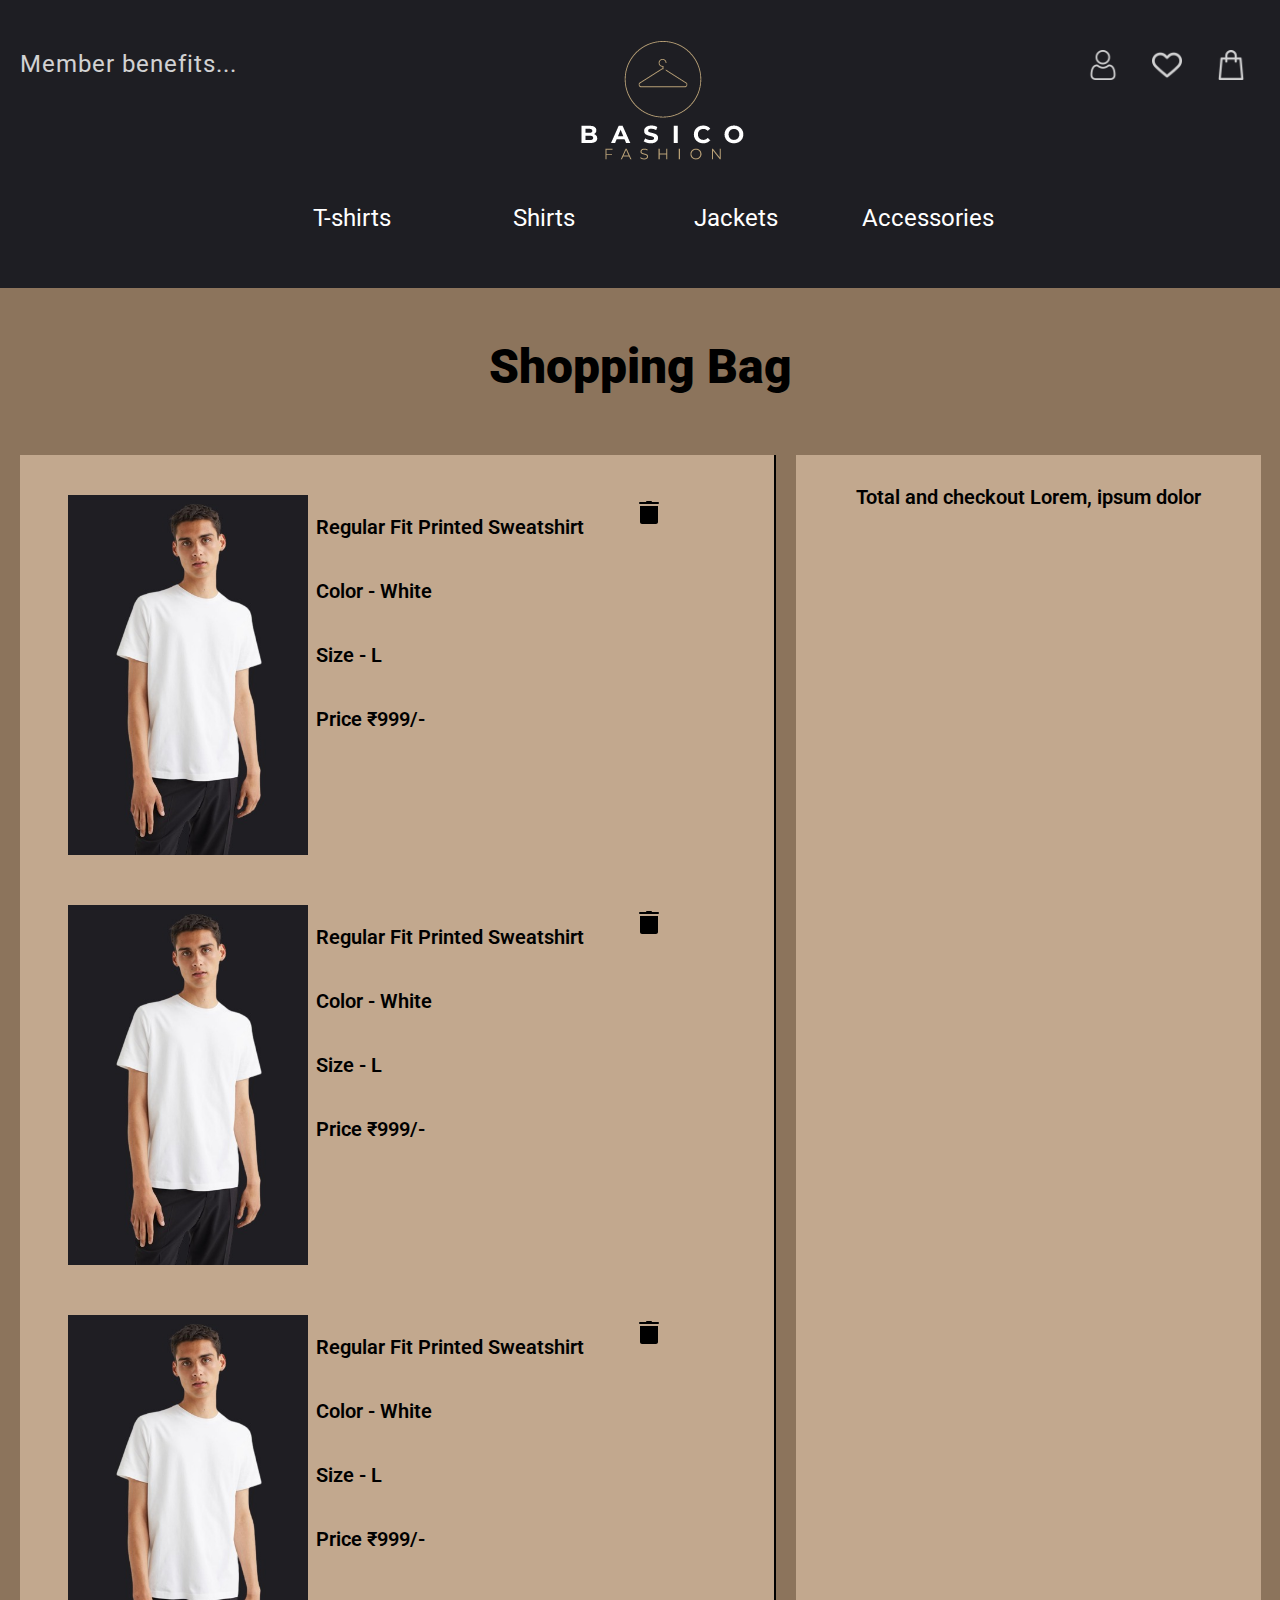
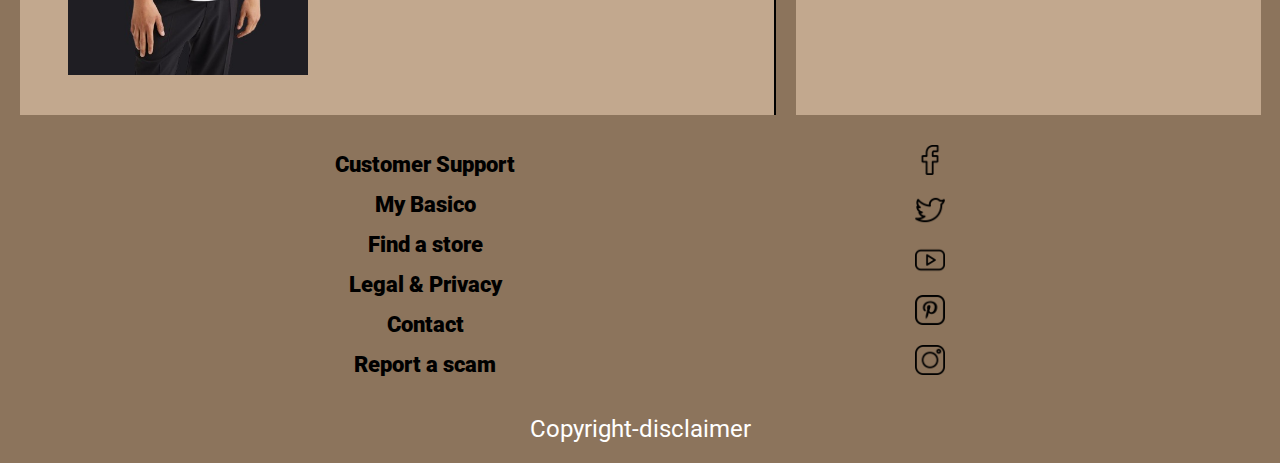
==== html/shopping-cart.html @ 34835cb0 "Initial commit" ====
<!DOCTYPE html>
<html lang="en">

<head>
    <meta charset="UTF-8">
    <meta http-equiv="X-UA-Compatible" content="IE=edge">
    <meta name="viewport" content="width=device-width, initial-scale=1.0">
    <link rel="icon" href="/images/LOGO/BasicoLogo.png">
    <title>Basico - The one stop destination for Men's Fashion</title>
    <link rel="stylesheet" href="/css/style.css">
    <link rel="stylesheet"
        href="https://fonts.googleapis.com/css2?family=Material+Symbols+Outlined:opsz,wght,FILL,GRAD@20..48,100..700,0..1,-50..200" />

</head>

<body>
    <nav class="flex-nav-container">
        <div class="left-nav">
            <div><a href="">Member benefits...</a></div>
        </div>
        <div>
            <a class="main-logo-href" href="/html/index.html"><img class="main-logo" src="/images/LOGO/BasicoLogo.png"
                    alt=""></a>
            <ul class="mid-nav">
                <li class="mid-nav-item"><a href="#fit" onclick="clicked()">T-shirts</a></li>
                <li class="mid-nav-item"><a href="#sale" onclick="onclicked()">Shirts</a></li>
                <li class="mid-nav-item"><a href="#pattern">Jackets</a></li>
                <li class="mid-nav-item"><a href="#footer">Accessories</a></li>
            </ul>
        </div>
        <div class="right-nav">
            <div>
                <ul class="right-nav-items">
                    <div>
                        <li><a href=""><img class="nav-images" src="/images/LOGO//profile.png" alt=""></a></li>
                    </div>
                    <div>
                        <li><a href=""><img class="nav-images" src="/images/LOGO/favorite.png" alt=""></a></li>
                    </div>
                    <div>
                        <li><a href=""><img class="nav-images" src="/images/LOGO/shopping-bag.png" alt=""></a></li>
                    </div>
                </ul>
            </div>
        </div>
    </nav>
    <main>
        <h1 class="shopping-bag-title">Shopping Bag</h1>
        <div class="shopping-bag-and-total">
            <div class="shopping-bag-box">
                <!-- <div class="shopping-bag-items">
                    <span>
                        <h2>YOUR SHOPPING BAG IS EMPTY!</h2>
                    </span>
                    <span id="lower-text">Add items and it'll show up here</span>
                </div> -->
                <div class="shopping-bag-items">
                    <img src="/images/MEN/TOP WEAR/model1-removebg-preview.jpg" alt="">
                    
                    <div class="qqqq">
                        <span class="item-details">Regular Fit Printed Sweatshirt</span>
                        <span class="item-details">Color - White</span>
                        <span class="item-details">Size - L</span>
                        <span class="item-details">Price ₹999/-</span>
                    </div>
                    <div class="delete-icon">
                        <img src="/images/LOGO/icons8-trash-can.svg"
                            onclick="this.parentElement.parentElement.style.display='none'" alt="">
                    </div>
                    <!-- <div class="custom-select">
                        <select>
                            <option value="qty">Qty</option>
                            <option value="1">1</option>
                            <option value="2">2</option>
                            <option value="3">3</option>
                            <option value="4">4</option>
                        </select>
                    </div> -->
                </div>
                <div class="shopping-bag-items">
                    <img src="/images/MEN/TOP WEAR/model1-removebg-preview.jpg" alt="">
                    
                    <div class="qqqq">
                        <span class="item-details">Regular Fit Printed Sweatshirt</span>
                        <span class="item-details">Color - White</span>
                        <span class="item-details">Size - L</span>
                        <span class="item-details">Price ₹999/-</span>
                    </div>
                    <div class="delete-icon" >
                        <img src="/images/LOGO/icons8-trash-can.svg"
                            onclick="this.parentElement.parentElement.style.display='none'" alt="">
                    </div>
                    <!-- <div class="custom-select">
                        <select>
                            <option value="qty">Qty</option>
                            <option value="1">1</option>
                            <option value="2">2</option>
                            <option value="3">3</option>
                            <option value="4">4</option>
                        </select>
                    </div> -->
                </div>
                <div class="shopping-bag-items">
                    <img src="/images/MEN/TOP WEAR/model1-removebg-preview.jpg" alt="">
                    
                    <div class="qqqq">
                        <span class="item-details">Regular Fit Printed Sweatshirt</span>
                        <span class="item-details">Color - White</span>
                        <span class="item-details">Size - L</span>
                        <span class="item-details">Price ₹999/-</span>
                    </div>
                    <div class="delete-icon">
                        <img src="/images/LOGO/icons8-trash-can.svg"
                            onclick="this.parentElement.parentElement.style.display='none'" alt="">
                    </div>
                    <!-- <div class="custom-select">
                        <select>
                            <option value="qty">Qty</option>
                            <option value="1">1</option>
                            <option value="2">2</option>
                            <option value="3">3</option>
                            <option value="4">4</option>
                        </select>
                    </div> -->
                </div>
                <!-- <h3>Total</h3> -->
            </div>
            <div class="total">
                <span>Total and checkout Lorem, ipsum dolor</span> 
            </div>
        </div>

    </main>
    <footer id="footer">
        <div class="footer-toprow">
            <div class="footer-toprow-left">
                <ul class="help-list">
                    <li><a href="">Customer Support</a></li>
                    <li><a href="">My Basico</a></li>
                    <li><a href="">Find a store</a></li>
                    <li><a href="">Legal & Privacy</a></li>
                    <li><a href="">Contact</a></li>
                    <li><a href="">Report a scam</a></li>
                </ul>
            </div>
            <div class="footer-toprow-right">
                <ul class="social-handles-list">
                    <li><a href="https://www.facebook.com/" target="_blank"><img src="/images/LOGO/facebook.png" alt=""
                                class="social-handles-list-icons"></a></li>
                    <li><a href="https://twitter.com/?lang=en" target="_blank"><img src="/images/LOGO/twitter.png"
                                alt="" class="social-handles-list-icons"></a></li>
                    <li><a href="https://youtube.com" target="_blank"><img src="/images/LOGO/youtube.png" alt=""
                                class="social-handles-list-icons"></a></li>
                    <li><a href="https://pinterest.com" target="_blank"><img src="/images/LOGO/pinterest.png" alt=""
                                class="social-handles-list-icons"></a></li>
                    <li><a href="https://instagram.com" target="_blank"><img src="/images/LOGO/instagram.png" alt=""
                                class="social-handles-list-icons"></a></li>
                </ul>
            </div>
        </div>
        <div class="copyright-disclaimer" id="copyright"><a href="">Copyright-disclaimer</a></div>
    </footer>
    <script src="/js/script.js"></script>
</body>
---- css/style.css ----
@import url('https://fonts.googleapis.com/css2?family=Roboto:wght@100&display=swap');
@import url('https://fonts.googleapis.com/css2?family=Signika+Negative:wght@300&display=swap');
/* Roboto Font */

::-webkit-scrollbar {
    display: none;
}

* {
    margin: 0;
    padding: 0;
}

html {
    scroll-behavior: smooth;
}

body {
    caret-color: transparent;
    /* height: 200vh; */
    background-color: rgba(140, 116, 92);
    font-family: 'Roboto', sans-serif;
}

/* NAV bar starts here */
.flex-nav-container {
    min-height: 32vh;
    background-color: #1e1e23;
    display: flex;
    width: 100%;
    /* position: sticky;
    top: 0px; */
}

.left-nav {
    width: 20vw;
    background-color: #1e1e23;
    color: white;
    height: 32vh;
    display: flex;
    justify-content: center;
    align-items: center;
}

.left-nav div {
    position: absolute;
    top: 50px;
    font-family: 'Roboto', sans-serif;
    font-size: 24px;
}

.left-nav div a {
    color: white;
    text-decoration: none;
    opacity: .8;
    letter-spacing: 1px;
}

.left-nav div a:hover {
    opacity: .6;
}

.left-nav div a:visited {
    color: white;
    text-decoration: none;
}

.mid-nav {
    display: flex;
    width: 60vw;
    background-color: #1e1e23;
    justify-content: center;
}

.mid-nav-item {
    list-style-type: none;
    width: 25%;
    text-align: center;
}

.mid-nav-item a {
    font-family: 'Roboto', sans-serif;
    text-decoration: none;
    color: white;
    font-size: 1.5rem;
}

.mid-nav-item a:hover {
    opacity: .6;
    text-decoration: underline;
}

.mid-nav-item a:visited {
    font-family: 'Roboto', sans-serif;
    text-decoration: none;
    color: white;
}

.main-logo {
    margin-left: 40%;
    margin-right: 40%;
    min-width: 20%;
    max-width: 40%;
    border-radius: 50%;
}

.main-logo-href:hover {
    opacity: .9;
}

.right-nav {
    display: flex;
    flex-direction: column;
    width: 20vw;
    background-color: #1e1e23;
}

.right-nav-items {
    list-style: none;
    height: 32vh;
    display: flex;
    justify-content: space-evenly;
    align-items: center;
}

.right-nav-items li a {
    text-decoration: none;
    opacity: .8;
}

.right-nav-items li a:hover {
    opacity: .6;
}

.nav-images {
    position: absolute;
    top: 50px;
    width: 30px;
}


/* NAV bar ends here */

/* Footer starts here */
footer {

    position: absolute;
    height: auto;
    width: 100vw;
    background-color: rgb(140, 116, 92);
    top: auto;
    font-family: 'Roboto', sans-serif;
    color: white;
}

.footer-toprow {
    margin-top: 20px;
    margin-bottom: 20px;
    display: flex;
    justify-content: center;
}

.footer-toprow-left {
    /* margin-left: 200px; */
    margin-right: 200px;
}

.footer-toprow-right {
    /* margin-right: 200px; */
    margin-left: 200px;
}

.help-list {
    width: 100%;
    text-align: center;
    list-style: none;
}

.help-list a {
    text-decoration: none;
    color: #000;
    font-weight: 900;
    font-size: 22px;
    line-height: 40px;
}

.help-list a:hover {
    color: #000;
    text-decoration: underline;
    opacity: .6;
}

.help-list a:visited {
    color: #000;
    text-decoration: none;
}

.social-handles-list {
    line-height: 50px;
    text-align: center;
    list-style: none;
}

.social-handles-list-icons {
    height: 30px;
    /* color: white; */
    background-color: rgb(140, 116, 92);
}

.copyright-disclaimer {
    margin-bottom: 20px;
    text-align: center;
    font-size: 24px;
}

.copyright-disclaimer a {
    text-decoration: none;
    color: white;
}

.copyright-disclaimer a:hover {
    text-decoration: underline;
    opacity: .7;
}

.copyright-disclaimer a:visited {
    color: white;
    text-decoration: none;
}

/* Footer ends here */

/* Main Body starts here */

.container {
    margin-top: 10vh;
    margin-bottom: 10vh;

}

.container h1 {
    text-align: center;
    font-family: 'Roboto', sans-serif;
    margin: 20px;
    font-size: 32px;
}

.container-img img {
    width: 408px;
    height: 520px;
    object-fit: none;
    object-position: 25% 0%;
    /* opacity: .95; */
}

.container-img {
    display: flex;
    justify-content: space-evenly;
}

.gradient {
    height: 636.5px;
    background-image: radial-gradient(circle, #1e1e23, #282529, #312c30, #3a3436, #433c3c);
    color: #8c745c;

}

/* Shopping cart */
.shopping-bag-and-total {
    display: flex;
    justify-content: center;
    /* background-color: rgb(141, 120, 95); */
}

.total {
    /* border-left: 2px solid blue; */
    margin: 10px;
    /* height: 500px; */
    padding: 30px;
    background-color: #C2A88E;
}

.total span {
    margin: 30px;
    font-size: 20px;
    font-weight: 600;
}

.shopping-bag-title {
    text-align: center;
    font-family: 'Roboto', sans-serif;
    font-weight: 900;
    font-size: 48px;
    padding: 50px;
}



.shopping-bag-box {
    border-right:2px solid #000;
    margin: 10px;
    background-color: #C2A88E;
    
    height: auto;
}

.shopping-bag-items {
    display: flex;
    margin: 30px;
    /* border: 2px dotted red; */
    padding: 10px;
    /* justify-content: center; */
}

.shopping-bag-items img {
    width: 20vw;
    height: 40vh;
    /* aspect-ratio: 1/1; */
    object-fit: contain;
}

.delete-icon {
    margin-left: 50px;
    width: 100px;
}

.delete-icon img {
    background-color: #C2A88E;
    width: 30%;
    height: 10%;
}

.delete-icon img:hover {
    cursor:pointer;
    opacity: .7;
    border: 2px solid black;
}

.qqqq {
    display: flex;
    flex-direction: column;
    /* justify-content: center; */
    /* margin-top: 50px; */
}

.item-details {
    margin-top: 20px;
    margin-bottom: 20px;
    font-size: 20px;
    font-weight: 600;
}





/* select quantity from cart */
.custom-select {
    position: relative;
    font-family: Arial;
    width: 5vw;
}

.custom-select select {
    display: none;
}

.select-selected {
    background-color: #1e1e23;
}

.select-selected:after {
    position: absolute;
    content: "";
    top: 14px;
    right: 10px;
    width: 0;
    height: 0;
    border: 6px solid transparent;
    border-color: #fff transparent transparent transparent;
}

.select-selected.select-arrow-active:after {
    border-color: transparent transparent #fff transparent;
    top: 7px;
}

.select-items div,
.select-selected {
    color: #ffffff;
    padding: 8px 16px;
    border: 1px solid transparent;
    border-color: transparent transparent rgba(0, 0, 0, 0.1) transparent;
    cursor: pointer;
}

.select-items {
    position: absolute;
    background-color: #1e1e23;
    top: 100%;
    left: 0;
    right: 0;
    z-index: 99;
}

.select-hide {
    display: none;
}

.select-items div:hover,
.same-as-selected {
    background-color: rgba(0, 0, 0, 0.1);
}
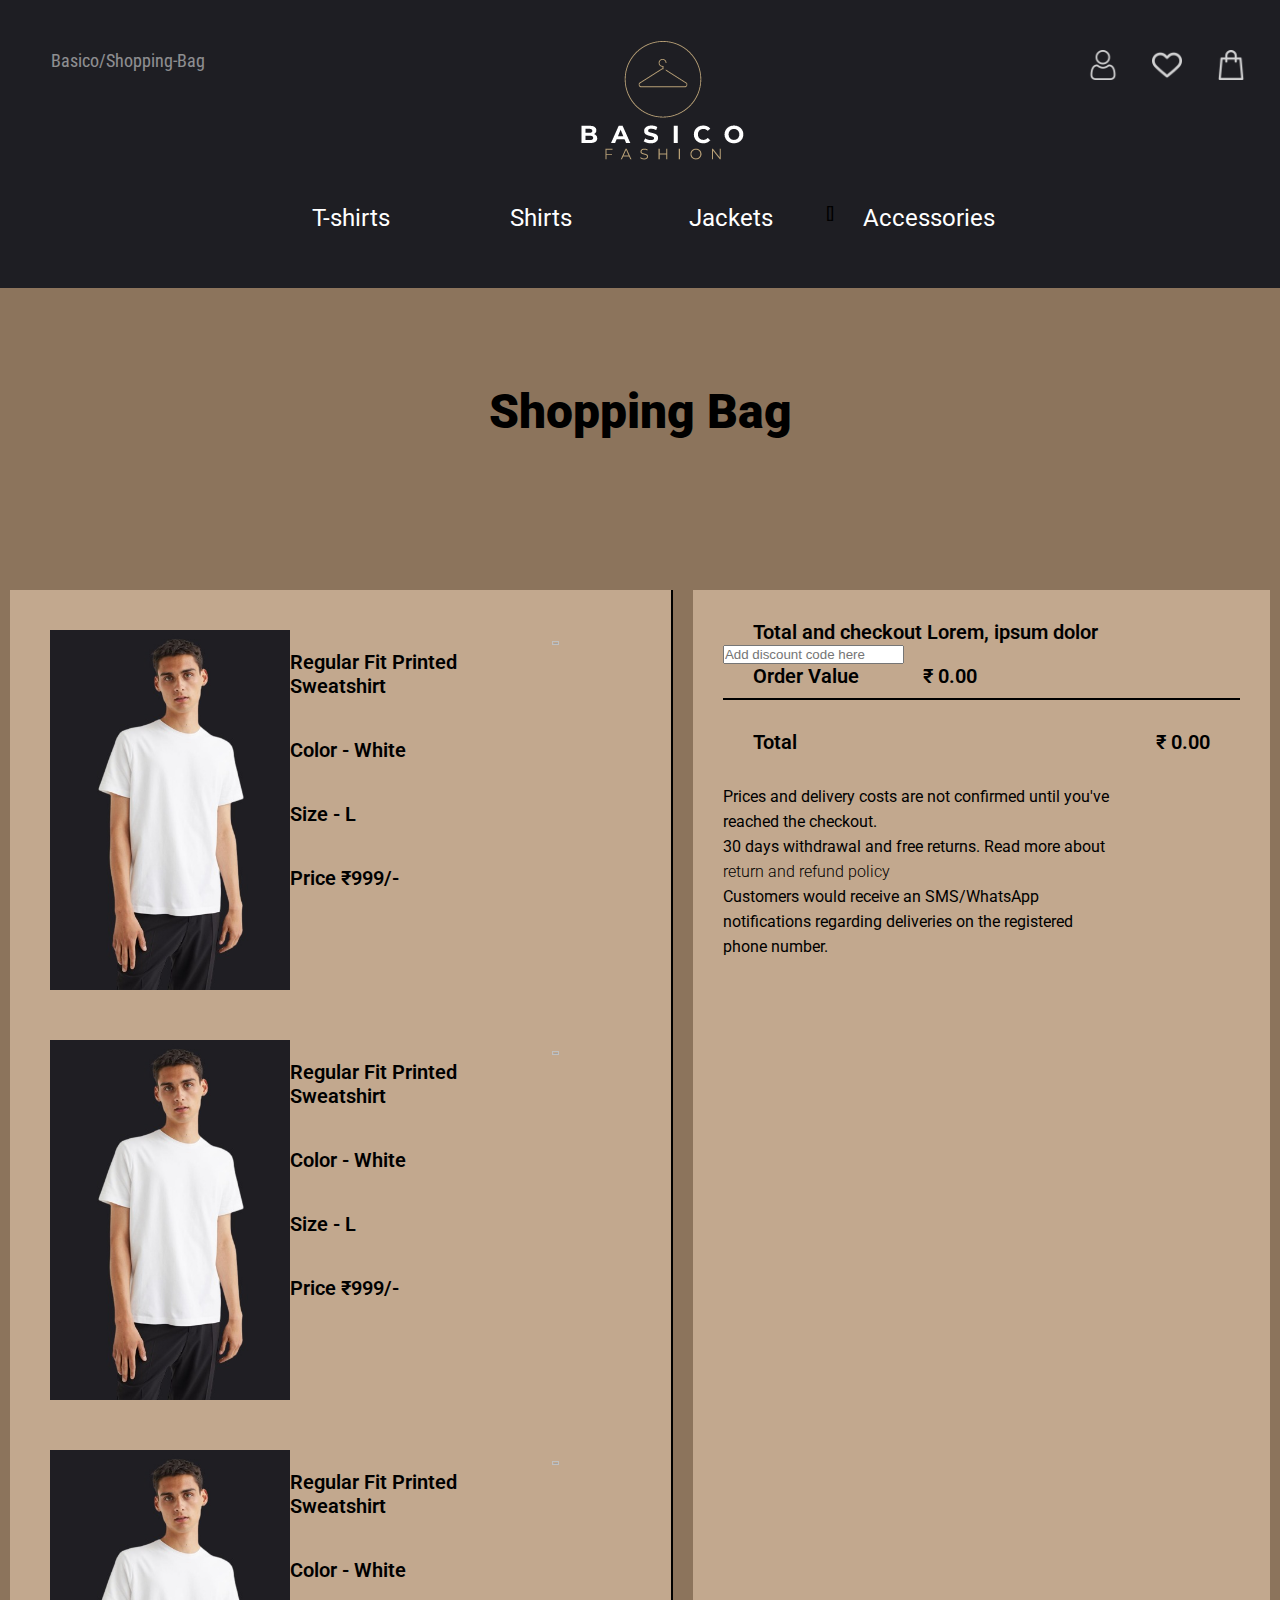
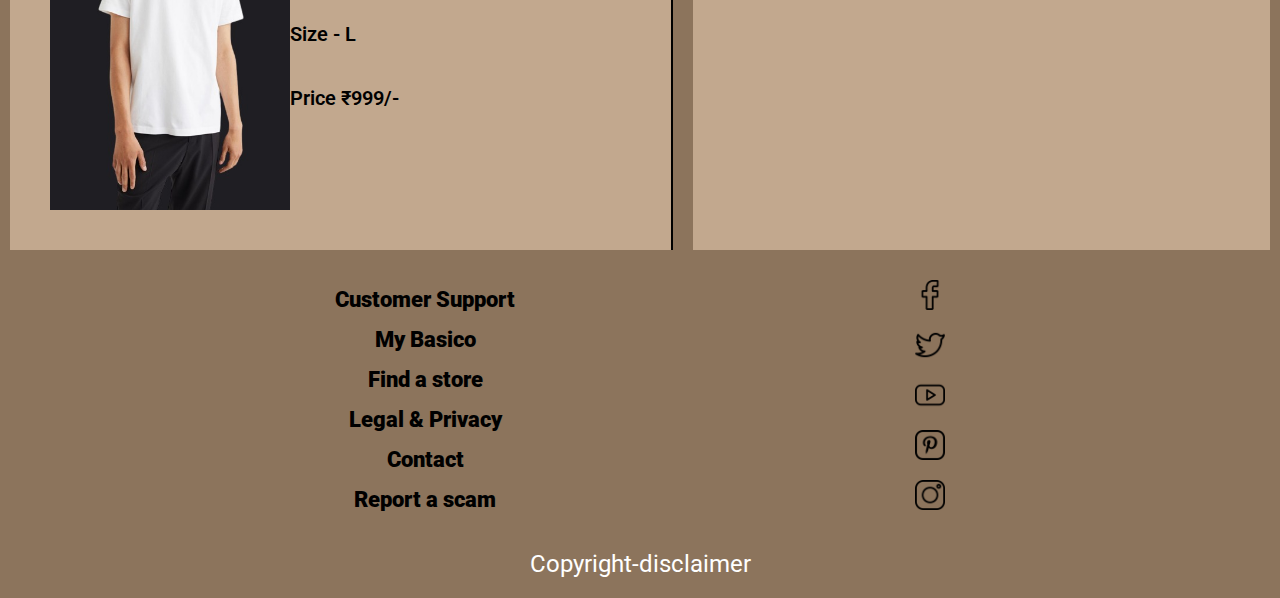
==== commit 1ab9d020: "Updated all pages" ====
--- a/html/shopping-cart.html
+++ b/html/shopping-cart.html
@@ -16,16 +16,15 @@
 <body>
     <nav class="flex-nav-container">
         <div class="left-nav">
-            <div><a href="">Member benefits...</a></div>
+            <div></div>
         </div>
         <div>
-            <a class="main-logo-href" href="/html/index.html"><img class="main-logo" src="/images/LOGO/BasicoLogo.png"
-                    alt=""></a>
+            <a class="main-logo-href" href="/html/index.html"><img class="main-logo" src="/images/LOGO/BasicoLogo.png" alt=""></a>
             <ul class="mid-nav">
-                <li class="mid-nav-item"><a href="#fit" onclick="clicked()">T-shirts</a></li>
-                <li class="mid-nav-item"><a href="#sale" onclick="onclicked()">Shirts</a></li>
-                <li class="mid-nav-item"><a href="#pattern">Jackets</a></li>
-                <li class="mid-nav-item"><a href="#footer">Accessories</a></li>
+                <li class="mid-nav-item"><a href="/html/tshirt.html">T-shirts</a></li>
+                <li class="mid-nav-item"><a href="/html/shirt.html">Shirts</a></li>
+                <li class="mid-nav-item"><a href="/html/jacket.html">Jackets</a></li>[]
+                <li class="mid-nav-item"><a href="/html/accessory.html">Accessories</a></li>
             </ul>
         </div>
         <div class="right-nav">
@@ -38,14 +37,15 @@
                         <li><a href=""><img class="nav-images" src="/images/LOGO/favorite.png" alt=""></a></li>
                     </div>
                     <div>
-                        <li><a href=""><img class="nav-images" src="/images/LOGO/shopping-bag.png" alt=""></a></li>
+                        <li><a href="/html/shopping-cart.html"><img class="nav-images" src="/images/LOGO/shopping-bag.png" alt=""></a></li>
                     </div>
                 </ul>
             </div>
         </div>
     </nav>
     <main>
-        <h1 class="shopping-bag-title">Shopping Bag</h1>
+        <h1 class="address-title">Shopping-Bag</h1>
+        <h1 class="shopping-bag-title container">Shopping Bag</h1>
         <div class="shopping-bag-and-total">
             <div class="shopping-bag-box">
                 <!-- <div class="shopping-bag-items">
@@ -56,7 +56,7 @@
                 </div> -->
                 <div class="shopping-bag-items">
                     <img src="/images/MEN/TOP WEAR/model1-removebg-preview.jpg" alt="">
-                    
+
                     <div class="qqqq">
                         <span class="item-details">Regular Fit Printed Sweatshirt</span>
                         <span class="item-details">Color - White</span>
@@ -79,14 +79,14 @@
                 </div>
                 <div class="shopping-bag-items">
                     <img src="/images/MEN/TOP WEAR/model1-removebg-preview.jpg" alt="">
-                    
+
                     <div class="qqqq">
                         <span class="item-details">Regular Fit Printed Sweatshirt</span>
                         <span class="item-details">Color - White</span>
                         <span class="item-details">Size - L</span>
                         <span class="item-details">Price ₹999/-</span>
                     </div>
-                    <div class="delete-icon" >
+                    <div class="delete-icon">
                         <img src="/images/LOGO/icons8-trash-can.svg"
                             onclick="this.parentElement.parentElement.style.display='none'" alt="">
                     </div>
@@ -102,7 +102,7 @@
                 </div>
                 <div class="shopping-bag-items">
                     <img src="/images/MEN/TOP WEAR/model1-removebg-preview.jpg" alt="">
-                    
+
                     <div class="qqqq">
                         <span class="item-details">Regular Fit Printed Sweatshirt</span>
                         <span class="item-details">Color - White</span>
@@ -126,7 +126,27 @@
                 <!-- <h3>Total</h3> -->
             </div>
             <div class="total">
-                <span>Total and checkout Lorem, ipsum dolor</span> 
+                <span>Total and checkout Lorem, ipsum dolor</span>
+                <input type="text" placeholder="Add discount code here">
+                <div class="checkout-details"></div>
+                    <span>Order Value</span>
+                    <span>₹ 0.00</span>
+                <div class="checkout-details">
+                    <div class="total-box">
+                        <span>Total</span>
+                        <span>₹ 0.00</span>
+                    </div>
+                    <div>
+                        <pre>Prices and delivery costs are not confirmed until you've 
+reached the checkout.
+30 days withdrawal and free returns. Read more about <span>
+return and refund policy</span>
+Customers would receive an SMS/WhatsApp 
+notifications regarding deliveries on the registered 
+phone number.
+                        </pre>
+                    </div>
+                </div>
             </div>
         </div>
 
--- a/css/style.css
+++ b/css/style.css
@@ -1,5 +1,6 @@
 @import url('https://fonts.googleapis.com/css2?family=Roboto:wght@100&display=swap');
 @import url('https://fonts.googleapis.com/css2?family=Signika+Negative:wght@300&display=swap');
+@import url('https://fonts.googleapis.com/css2?family=Roboto+Condensed:wght@300&display=swap');
 /* Roboto Font */
 
 ::-webkit-scrollbar {
@@ -22,6 +23,10 @@
     font-family: 'Roboto', sans-serif;
 }
 
+.scroll-snap {
+    scroll-snap-type: y proximity;
+}
+
 /* NAV bar starts here */
 .flex-nav-container {
     min-height: 32vh;
@@ -45,24 +50,9 @@
 .left-nav div {
     position: absolute;
     top: 50px;
-    font-family: 'Roboto', sans-serif;
-    font-size: 24px;
-}
-
-.left-nav div a {
-    color: white;
-    text-decoration: none;
-    opacity: .8;
-    letter-spacing: 1px;
-}
-
-.left-nav div a:hover {
-    opacity: .6;
-}
-
-.left-nav div a:visited {
-    color: white;
-    text-decoration: none;
+    font-family: 'Roboto Condensed', sans-serif;
+    font-size: 18px;
+    opacity: .5;
 }
 
 .mid-nav {
@@ -138,6 +128,9 @@
     width: 30px;
 }
 
+.address-title {
+    display: none;
+}
 
 /* NAV bar ends here */
 
@@ -233,7 +226,7 @@
 /* Main Body starts here */
 
 .container {
-    margin-top: 10vh;
+    margin-top: 5vh;
     margin-bottom: 10vh;
 
 }
@@ -297,10 +290,9 @@
 
 
 .shopping-bag-box {
-    border-right:2px solid #000;
+    border-right: 2px solid #000;
     margin: 10px;
     background-color: #C2A88E;
-    
     height: auto;
 }
 
@@ -331,7 +323,7 @@
 }
 
 .delete-icon img:hover {
-    cursor:pointer;
+    cursor: pointer;
     opacity: .7;
     border: 2px solid black;
 }
@@ -348,6 +340,41 @@
     margin-bottom: 20px;
     font-size: 20px;
     font-weight: 600;
+}
+
+.checkout-details input {
+    background-color: #1e1e23;
+    border: 2px solid #1e1e23;
+}
+
+.checkout-details pre {
+    color: #000;
+    font-family: 'Roboto', sans-serif;
+    line-height: 25px;
+
+}
+
+.checkout-details pre span {
+    color: #000;
+    font-family: 'Roboto', sans-serif;
+    line-height: 25px;
+    font-size: 16px;
+    font-weight: 300;
+    /* text-decoration: underline; */
+}
+
+.total-box {
+    display: flex;
+    justify-content: space-between;
+    align-items: flex-start;
+    border-top: 2px solid #000;
+    margin-top: 10px;
+}
+
+.checkout-details pre span:hover {
+    opacity: .7;
+    text-decoration: underline;
+    cursor: pointer;
 }
 
 
@@ -412,6 +439,110 @@
     background-color: rgba(0, 0, 0, 0.1);
 }
 
-
-
-
+.container-img a :hover {
+    opacity: .7;
+}
+
+/* Highlight */
+
+
+mark {
+    /* font-weight: 800; */
+    -webkit-animation: 1s highlight 2s 1 normal forwards;
+    animation: 1.5s highlight 1s 1 forwards;
+    background-color: none;
+    background: linear-gradient(90deg, #8c745c 50%, rgba(255, 255, 255, 0) 50%);
+    background-size: 200% 100%;
+    background-position: 100% 0;
+    transform: rotate(10deg);
+    /* top: -1px;
+    left: -1px; */
+    border-radius: 50% 30% 15% 24%;
+    padding: 1px 5px 1px 0px;
+}
+
+
+@-webkit-keyframes highlight {
+    to {
+        background-position: 0 0;
+    }
+}
+
+@keyframes highlight {
+    to {
+        background-position: 0 0;
+    }
+}
+
+.member {
+    display: flex;
+    justify-content: space-evenly;
+    margin-top: 100px;
+    background-color: #c2a88e;
+}
+
+.member div {
+
+    display: flex;
+    flex-direction: column;
+    justify-content: space-evenly;
+}
+
+.member div h1 {
+    font-size: 50px;
+    text-align: right;
+    color: #8c745c;
+    font-weight: 900;
+}
+
+.member img {
+    /* margin-right: 0px; */
+    margin: 25px 0px 25px 0px;
+    width: 450px;
+
+}
+
+.dynamic-highlight {
+    font-size: 20px;
+    font-weight: 700;
+}
+
+.slideshow-container {
+    
+    max-width: auto;
+    max-height: 1000px;
+    position: relative;
+    margin: 100px;
+}
+
+
+.mySlides {
+    display: none;
+}
+
+
+.text {
+    color: #1e1e23;
+    font-size: 20px;
+    padding: 8px 12px;
+    position: absolute;
+    bottom: 8px;
+    width: 100%;
+    text-align: center;
+}
+
+.fade {
+    animation-name: fade;
+    animation-duration: 1.5s;
+}
+
+
+@keyframes fade {
+    from {
+        opacity: .4
+    }
+
+    to {
+        opacity: 1
+    }
+}
